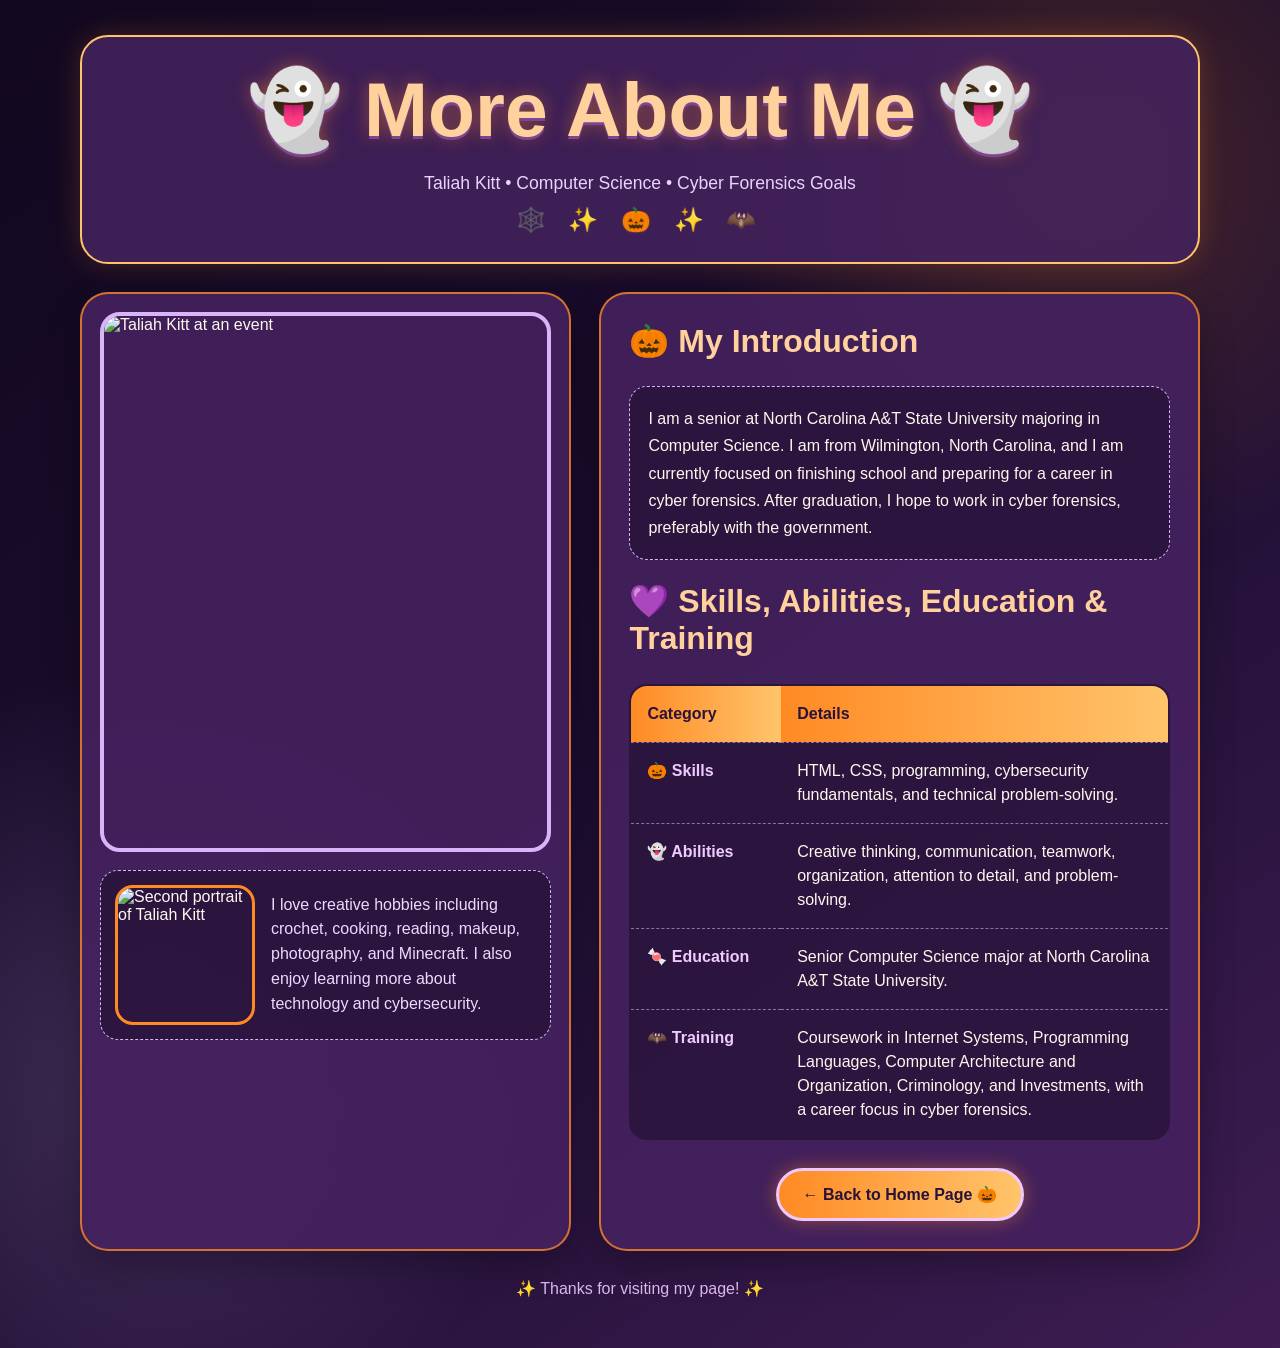
==== introduction.html @ fc26cb98 "Add files via upload" ====
<!DOCTYPE html>
<html lang="en">
<head>
    <meta charset="UTF-8">
    <meta name="viewport" content="width=device-width, initial-scale=1.0">
    <title>Taliah Kitt | Introduction</title>

    <style>
        /* Assignment 1 - introduction.html - Taliah Kitt */
        * {
            box-sizing: border-box;
        }

        :root {
            --purple-dark: #1b0d2f;
            --purple: #4f2a70;
            --lavender: #d8b4f8;
            --orange: #ff8a24;
            --orange-light: #ffc46b;
            --cream: #fff8ef;
        }

        body {
            margin: 0;
            font-family: "Trebuchet MS", Arial, sans-serif;
            color: var(--cream);
            background:
                radial-gradient(circle at 85% 12%, rgba(255, 138, 36, 0.20), transparent 25%),
                radial-gradient(circle at 10% 80%, rgba(216, 180, 248, 0.18), transparent 26%),
                linear-gradient(145deg, #12081f, var(--purple-dark), #3e1d53);
            min-height: 100vh;
        }

        .container {
            width: min(1120px, 92%);
            margin: auto;
            padding: 35px 0 50px;
        }

        header {
            text-align: center;
            padding: 28px 20px;
            background: rgba(68, 34, 94, 0.86);
            border: 2px solid var(--orange-light);
            border-radius: 28px;
            box-shadow: 0 0 28px rgba(255, 138, 36, 0.20);
        }

        h1 {
            margin: 0;
            color: #ffd19d;
            font-size: clamp(2.5rem, 7vw, 4.8rem);
            text-shadow: 0 3px 0 #7c4593, 0 0 18px rgba(255, 138, 36, 0.45);
        }

        header p {
            color: #ead2ff;
            font-size: 1.1rem;
            margin-bottom: 0;
        }

        .decor {
            margin-top: 12px;
            font-size: 1.5rem;
            letter-spacing: 8px;
        }

        .main-grid {
            display: grid;
            grid-template-columns: minmax(300px, 0.9fr) minmax(390px, 1.1fr);
            gap: 28px;
            margin-top: 28px;
        }

        .card {
            background: rgba(69, 34, 95, 0.90);
            border: 2px solid rgba(255, 138, 36, 0.78);
            border-radius: 28px;
            box-shadow: 0 14px 35px rgba(0, 0, 0, 0.28);
        }

        .photos {
            padding: 18px;
        }

        .main-photo {
            width: 100%;
            height: 540px;
            object-fit: cover;
            object-position: center 38%;
            border-radius: 20px;
            border: 4px solid var(--lavender);
            display: block;
        }

        .second-photo-box {
            display: grid;
            grid-template-columns: 140px 1fr;
            gap: 16px;
            align-items: center;
            margin-top: 18px;
            padding: 14px;
            background: rgba(29, 14, 43, 0.58);
            border: 1px dashed var(--lavender);
            border-radius: 18px;
        }

        .second-photo-box img {
            width: 140px;
            height: 140px;
            object-fit: cover;
            border-radius: 18px;
            border: 3px solid var(--orange);
        }

        .second-photo-box p {
            margin: 0;
            color: #efd8ff;
            line-height: 1.55;
        }

        .info {
            padding: 28px;
        }

        h2 {
            margin-top: 0;
            color: #ffd19d;
            font-size: 2rem;
        }

        .intro-text {
            line-height: 1.7;
            padding: 18px;
            margin-bottom: 22px;
            border-radius: 18px;
            background: rgba(29, 14, 43, 0.58);
            border: 1px dashed var(--lavender);
        }

        table {
            width: 100%;
            border-collapse: collapse;
            overflow: hidden;
            border-radius: 18px;
            background: rgba(29, 14, 43, 0.58);
            border: 2px solid var(--orange-light);
        }

        th,
        td {
            padding: 16px;
            text-align: left;
            vertical-align: top;
            line-height: 1.5;
            border-bottom: 1px dashed rgba(216, 180, 248, 0.58);
        }

        th {
            color: #2a1238;
            background: linear-gradient(90deg, var(--orange), var(--orange-light));
        }

        td:first-child {
            width: 28%;
            color: #efcaff;
            font-weight: bold;
        }

        tr:last-child td {
            border-bottom: none;
        }

        .button-row {
            text-align: center;
            margin-top: 28px;
        }

        .button {
            display: inline-block;
            padding: 14px 24px;
            border-radius: 999px;
            color: #281239;
            background: linear-gradient(90deg, var(--orange), var(--orange-light));
            border: 3px solid #efc8ff;
            text-decoration: none;
            font-weight: bold;
            box-shadow: 0 0 18px rgba(255, 138, 36, 0.42);
        }

        footer {
            text-align: center;
            color: #d9b8e9;
            padding-top: 28px;
        }

        @media (max-width: 850px) {
            .main-grid {
                grid-template-columns: 1fr;
            }

            .main-photo {
                height: auto;
            }
        }

        @media (max-width: 560px) {
            .second-photo-box {
                grid-template-columns: 1fr;
                text-align: center;
            }

            .second-photo-box img {
                margin: auto;
            }

            th,
            td {
                padding: 11px 9px;
                font-size: 0.92rem;
            }
        }
    </style>
</head>
<body>
    <div class="container">
        <header>
            <h1>👻 More About Me 👻</h1>
            <p>Taliah Kitt • Computer Science • Cyber Forensics Goals</p>
            <div class="decor">🕸️ ✨ 🎃 ✨ 🦇</div>
        </header>

        <main class="main-grid">
            <!-- Required: at least two images from the img folder -->
            <section class="card photos">
                <img class="main-photo" src="img/img2.jpg" alt="Taliah Kitt at an event">

                <div class="second-photo-box">
                    <img src="img/img3.jpg" alt="Second portrait of Taliah Kitt">
                    <p>
                        I love creative hobbies including crochet, cooking, reading, makeup, photography, and Minecraft. I also enjoy learning more about technology and cybersecurity.
                    </p>
                </div>
            </section>

            <section class="card info">
                <h2>🎃 My Introduction</h2>
                <p class="intro-text">
                    I am a senior at North Carolina A&amp;T State University majoring in Computer Science. I am from Wilmington, North Carolina, and I am currently focused on finishing school and preparing for a career in cyber forensics. After graduation, I hope to work in cyber forensics, preferably with the government.
                </p>

                <!-- Required table: skills, abilities, education, and training -->
                <h2>💜 Skills, Abilities, Education &amp; Training</h2>
                <table>
                    <thead>
                        <tr>
                            <th>Category</th>
                            <th>Details</th>
                        </tr>
                    </thead>
                    <tbody>
                        <tr>
                            <td>🎃 Skills</td>
                            <td>HTML, CSS, programming, cybersecurity fundamentals, and technical problem-solving.</td>
                        </tr>
                        <tr>
                            <td>👻 Abilities</td>
                            <td>Creative thinking, communication, teamwork, organization, attention to detail, and problem-solving.</td>
                        </tr>
                        <tr>
                            <td>🍬 Education</td>
                            <td>Senior Computer Science major at North Carolina A&amp;T State University.</td>
                        </tr>
                        <tr>
                            <td>🦇 Training</td>
                            <td>Coursework in Internet Systems, Programming Languages, Computer Architecture and Organization, Criminology, and Investments, with a career focus in cyber forensics.</td>
                        </tr>
                    </tbody>
                </table>

                <!-- Required link back to index.html -->
                <div class="button-row">
                    <a class="button" href="index.html">← Back to Home Page 🎃</a>
                </div>
            </section>
        </main>

        <footer>✨ Thanks for visiting my page! ✨</footer>
    </div>
</body>
</html>
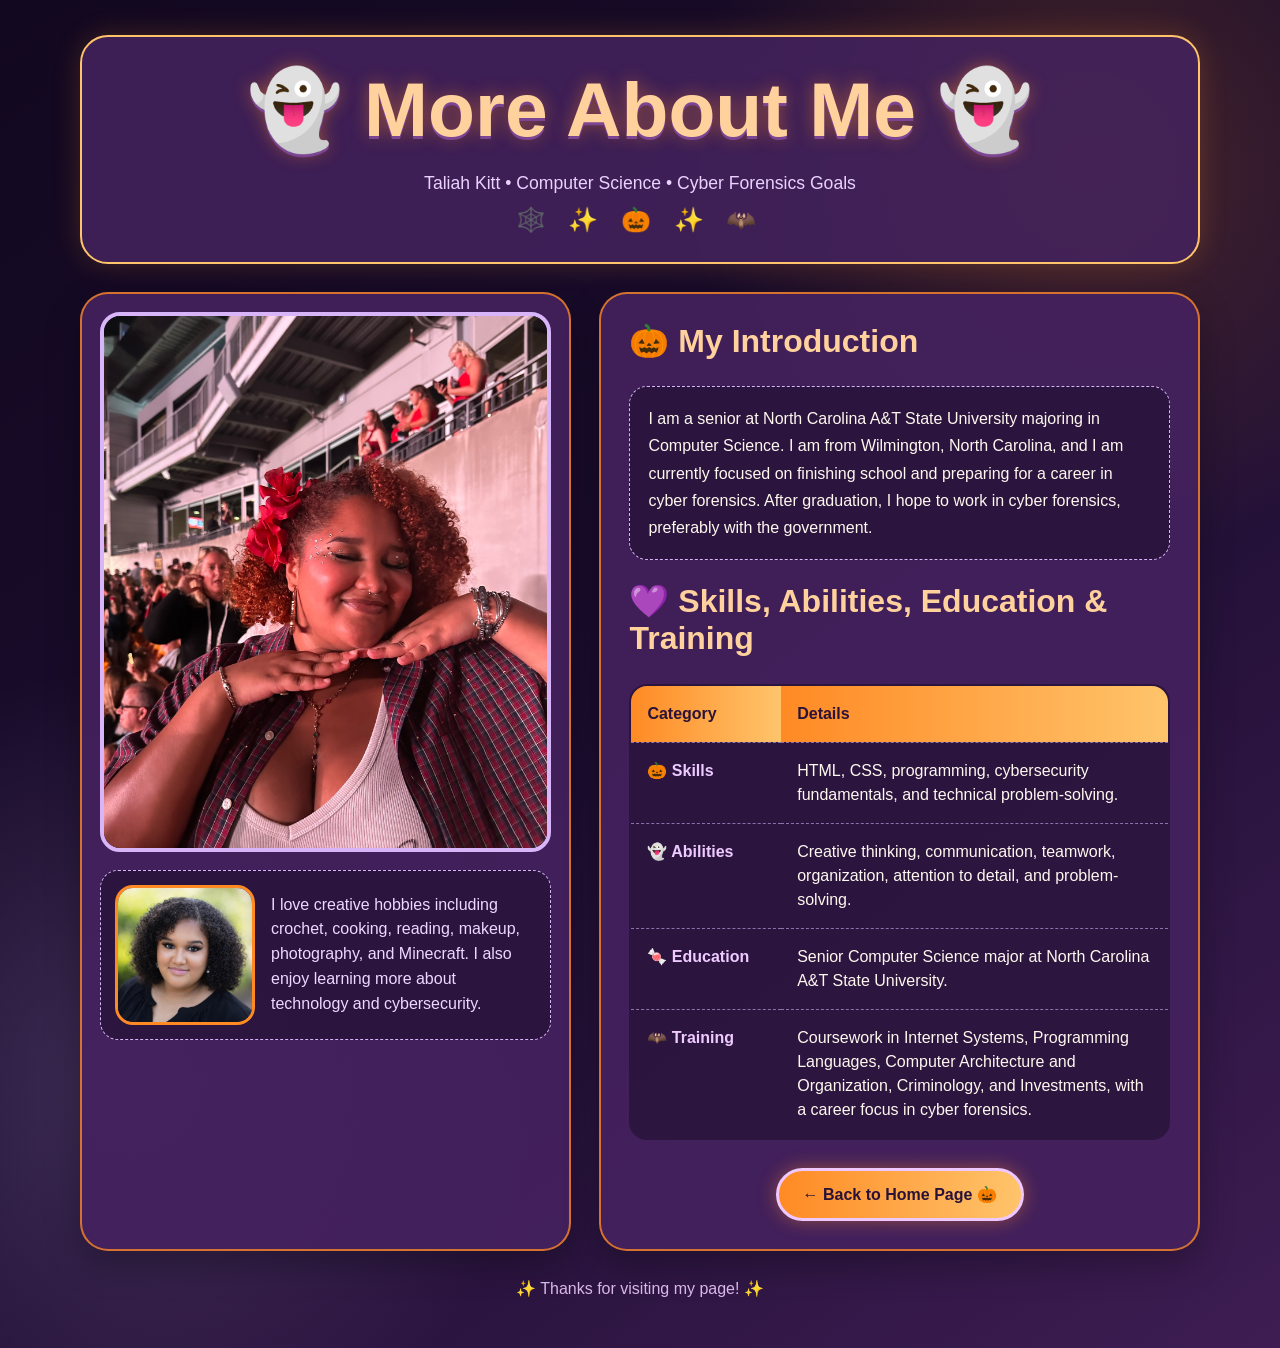
==== commit 947c9a89: "Add files via upload" ====
--- a/introduction.html
+++ b/introduction.html
@@ -233,10 +233,10 @@
         <main class="main-grid">
             <!-- Required: at least two images from the img folder -->
             <section class="card photos">
-                <img class="main-photo" src="img/img2.jpg" alt="Taliah Kitt at an event">
+                <img class="main-photo" src="img2.jpg" alt="Taliah Kitt at an event">
 
                 <div class="second-photo-box">
-                    <img src="img/img3.jpg" alt="Second portrait of Taliah Kitt">
+                    <img src="img3.jpg" alt="Second portrait of Taliah Kitt">
                     <p>
                         I love creative hobbies including crochet, cooking, reading, makeup, photography, and Minecraft. I also enjoy learning more about technology and cybersecurity.
                     </p>
